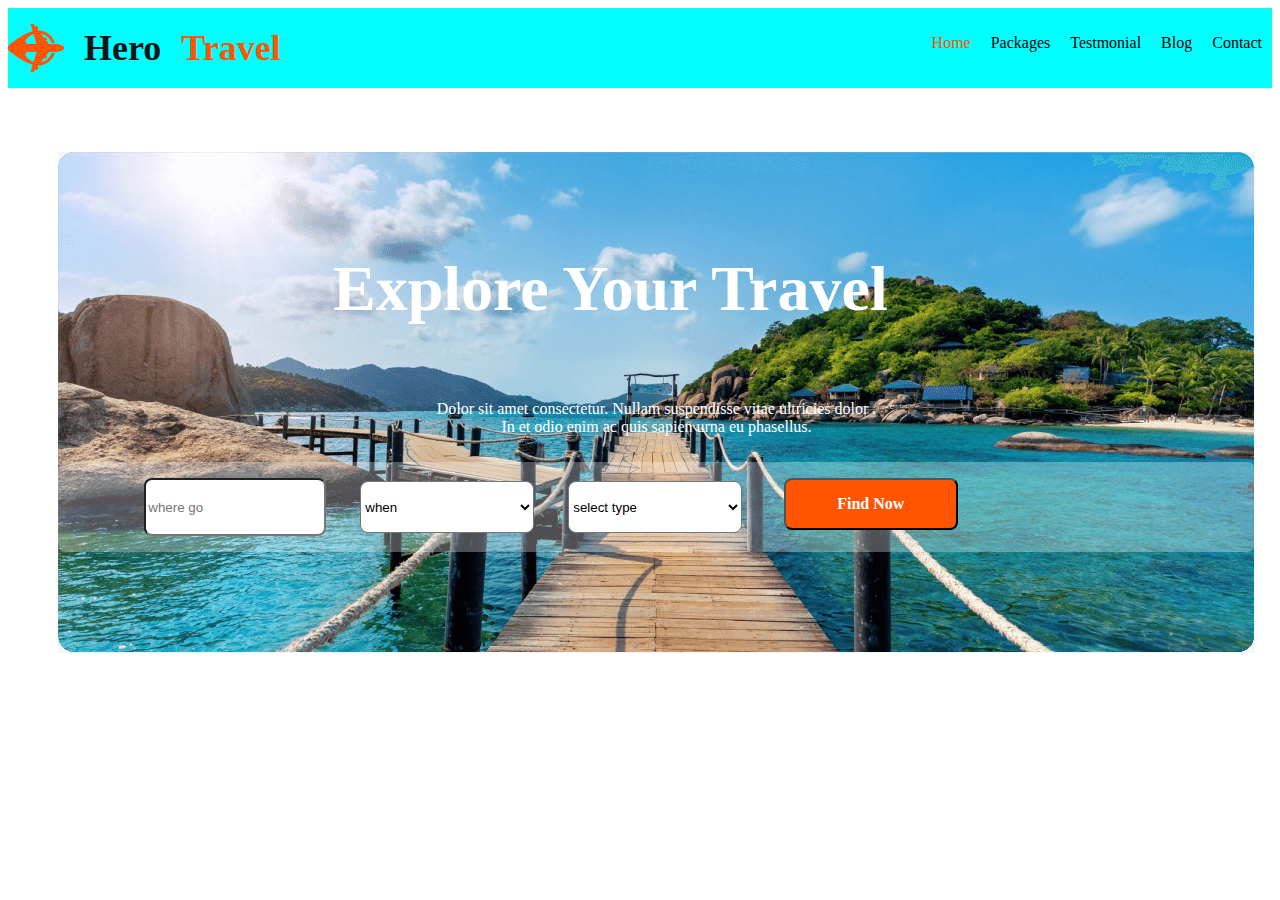
==== index.html @ 2304d4e0 "added 2nd section" ====
<!DOCTYPE html>
<html lang="en">

<head>
    <meta charset="UTF-8">
    <meta name="viewport" content="width=device-width, initial-scale=">
    <title>TRAVEL BLOG</title>
    <link rel="stylesheet" href="style/travel.css">
</head>

<body>
    <header>
        <nav>

            <div class="nav-bar">
               

                <div> <p ><img src="Images/Group 40071 (2).png" alt=""> <span id="hero">Hero</span> <span id="travel-1">Travel</span></p></div>





                <div>
                    <ul>
                        <li id="home"><a href=""></a>Home</li>
                        <li><a href=""></a>Packages</li>
                        <li><a href=""></a>Testmonial</li>
                        <li><a href=""></a>Blog</li>
                        <li><a href=""></a>Contact</li>
                    </ul>
                </div>

            </div>
        </nav>
    </header>
    <main>
        <section class="banner">
            <div>
                <p class="heading">Explore Your Travel</p>
            </div>
            <div><p class="text-design">Dolor sit amet consectetur. Nullam suspendisse vitae ultricies dolor . <br> In et odio enim ac quis sapien urna eu phasellus.</p></div>
            <div class="form-section">
                <form action="">
                    <input type="text" placeholder="where go" id="box">
                    <select name="time" id="box">
                        <option value="night">when</option>
                        <option value="evening">evening</option>
                        <option value="morning">morning</option>
                        <option value="night"></option>
                    </select>
                    <select name="place" id="box">
                        <option value="whrew go">select type</option>
                        <option value="noyakhali">noyakhali</option>
                        <option value="cumilla">cumilla</option>
                        <option value="borisal">borisal</option>
                    </select>
                </form>
                
                <button id="button">Find Now</button>
            </div>
        </section>
    </main>
</body>

</html>
---- style/travel.css ----
/* header related style */
.nav-bar {
    display: flex;
    background-color: aqua;
    justify-content: space-between;

}

#hero {
    color: #131318;
    font-family: Mulish;
    font-size: 36px;
    font-style: normal;
    font-weight: 800;
    line-height: normal;
}

#travel-1 {
    color: #FF5400;
    font-family: Mulish;
    font-size: 36px;
    font-style: normal;
    font-weight: 800;
    line-height: normal;
}

#home {
    color: #FF5400;
}

.nav-bar>div>p {
    align-items: center;
    display: flex;
    gap: 20px;
}

.nav-bar>div>ul {
    display: flex;
}

.nav-bar li {
    list-style-type: none;
    padding: 10px;
}




/* banner rellated style */
.banner {
    background-image: url(../Images/Group\ 13\ \(1\)\ \(1\).png);
    height: 501px;
    width: 1197px;
    background-repeat: no-repeat;
    margin-left: 50px;
}

.heading {
    color: #FFF;
    font-family: Mulish;
    font-size: 64px;
    font-style: normal;
    font-weight: 800;
    padding-left: 275px;
    padding-top: 100px;
}

.text-design {
    color: #FFF;
    text-align: center;
    font-family: Mulish;
    font-size: 16px;
    font-style: normal;
    font-weight: 400;
   padding: 10px 50px;
    
}

.form-section {
    display: flex;
    border-radius: 8px;
    background: rgba(255, 255, 255, 0.30);
    padding: 16px;
    align-items: flex-start;
    gap: 24px;
    padding-left: 70px;
    justify-content:space-around;
}

#box {
    border-radius: 8px;
    background: #FFF;
    width: 174px;
    height: 52px;
    flex-shrink: 0;
    margin:0px 15px;
    
}

#button {
    border-radius: 8px;
    background-color: #FF5400;
    width: 174px;
    height: 52px;
    flex-shrink: 0;
    margin-right: 280px;
 
    /* text related */
    color: #FFF;
    text-align: center;
    font-family: Mulish;
    font-size: 16px;
    font-style: normal;
    font-weight: 700;
    line-height: normal;
}
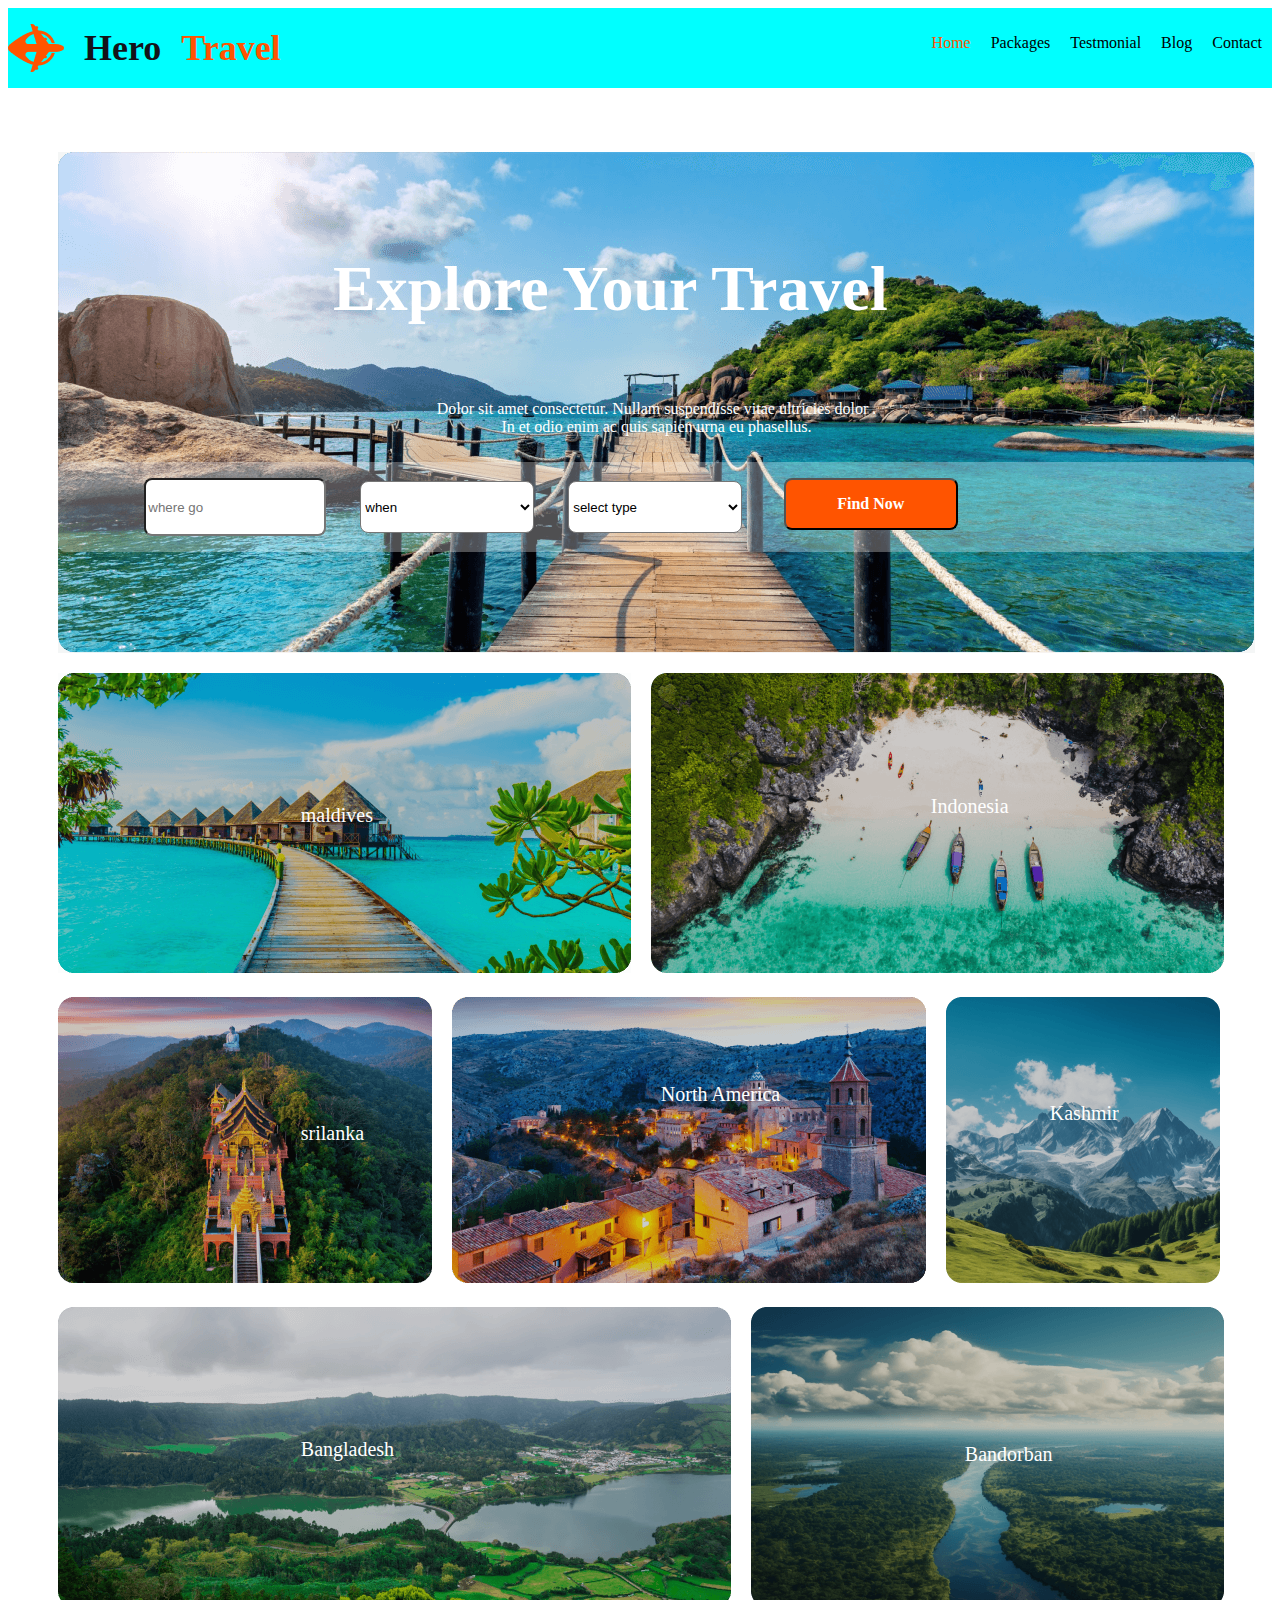
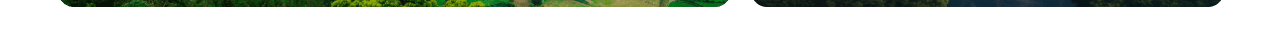
==== commit 56db38d4: "added a destination section" ====
--- a/index.html
+++ b/index.html
@@ -13,9 +13,12 @@
         <nav>
 
             <div class="nav-bar">
-               
 
-                <div> <p ><img src="Images/Group 40071 (2).png" alt=""> <span id="hero">Hero</span> <span id="travel-1">Travel</span></p></div>
+
+                <div>
+                    <p><img src="Images/Group 40071 (2).png" alt=""> <span id="hero">Hero</span> <span
+                            id="travel-1">Travel</span></p>
+                </div>
 
 
 
@@ -35,11 +38,16 @@
         </nav>
     </header>
     <main>
+        <!-- 2nd section -->
+
         <section class="banner">
             <div>
                 <p class="heading">Explore Your Travel</p>
             </div>
-            <div><p class="text-design">Dolor sit amet consectetur. Nullam suspendisse vitae ultricies dolor . <br> In et odio enim ac quis sapien urna eu phasellus.</p></div>
+            <div>
+                <p class="text-design">Dolor sit amet consectetur. Nullam suspendisse vitae ultricies dolor . <br> In et
+                    odio enim ac quis sapien urna eu phasellus.</p>
+            </div>
             <div class="form-section">
                 <form action="">
                     <input type="text" placeholder="where go" id="box">
@@ -56,10 +64,69 @@
                         <option value="borisal">borisal</option>
                     </select>
                 </form>
-                
+
                 <button id="button">Find Now</button>
             </div>
         </section>
+
+        <!-- destination section .there have two content.there is img and text related html -->
+
+       <section class="destination">
+        <div class="maldives-container">
+            <div><img src="Images/Rectangle 5.png" alt=""></div>
+            <div id="maldives">maldives</div>
+
+
+            <div id="indonesia">Indonesia</div>
+            <div><img src="Images/Rectangle 8.png" alt=""></div>
+        </div>
+        <!-- srilanka container -->
+
+
+        <div class="srilanka-container">
+           
+            <div><img src="Images/Rectangle 6.png" alt=""></div>
+            <div id="srilanka">srilanka</div>
+            <div id="north">North America</div>
+            <div><img src="Images/Rectangle 7.png" alt=""></div>
+
+
+
+            <div id="kashmir">Kashmir</div>
+            <div><img src="Images/Rectangle 9.png" alt=""></div>
+
+        </div>
+        <!-- bandorban banner -->
+
+        <div class="bandorban-banner">
+           
+            <div><img src="Images/Rectangle 10.png" alt=""></div>
+            <div id="bangladesh">Bangladesh</div>
+            <div id="bandorban">Bandorban</div>
+
+            <div><img src="Images/Rectangle 11.png" alt=""></div>
+        </div>
+    </section>
+
+
+
+
+
+
+
+
+
+
+
+
+
+
+
+
+
+
+
+        </div>
     </main>
 </body>
 
--- a/style/travel.css
+++ b/style/travel.css
@@ -72,8 +72,8 @@
     font-size: 16px;
     font-style: normal;
     font-weight: 400;
-   padding: 10px 50px;
-    
+    padding: 10px 50px;
+
 }
 
 .form-section {
@@ -84,7 +84,7 @@
     align-items: flex-start;
     gap: 24px;
     padding-left: 70px;
-    justify-content:space-around;
+    justify-content: space-around;
 }
 
 #box {
@@ -93,8 +93,8 @@
     width: 174px;
     height: 52px;
     flex-shrink: 0;
-    margin:0px 15px;
-    
+    margin: 0px 15px;
+
 }
 
 #button {
@@ -104,7 +104,7 @@
     height: 52px;
     flex-shrink: 0;
     margin-right: 280px;
- 
+
     /* text related */
     color: #FFF;
     text-align: center;
@@ -113,4 +113,172 @@
     font-style: normal;
     font-weight: 700;
     line-height: normal;
+}
+
+/* image related style */
+.destination {
+    margin-top: 20px;
+    margin-left: 50px;
+}
+
+
+
+.maldives-container,
+.srilanka-container,
+.bandorban-banner {
+    display: flex;
+    position: relative;
+    gap: 20px;
+    margin-bottom: 20px;
+}
+
+/* destination text section */
+#maldives {
+    position: absolute;
+    top: 43%;
+    left: 20%;
+
+    color: #FFF;
+    font-size: 20px;
+}
+
+#indonesia {
+    position: absolute;
+    top: 43%;
+    left: 20%;
+    transform: translate(630px, -9px);
+    color: #FFF;
+    font-size: 20px;
+}
+
+
+
+#srilanka {
+    position: absolute;
+    top: 43%;
+    left: 20%;
+
+    color: #FFF;
+    font-size: 20px;
+}
+
+#north {
+    position: absolute;
+    top: 43%;
+    left: 20%;
+    transform: translate(360px, -39px);
+    color: #FFF;
+    font-size: 20px;
+}
+
+#kashmir {
+    position: absolute;
+    top: 43%;
+    left: 20%;
+    transform: translate(749px, -20px);
+    color: #FFF;
+    font-size: 20px;
+}
+
+#bangladesh {
+    position: absolute;
+    top: 43%;
+    left: 20%;
+
+    color: #FFF;
+    font-size: 20px;
+}
+
+#bandorban {
+    position: absolute;
+    top: 43%;
+    left: 20%;
+    transform: translate(664px, 5px);
+    color: #FFF;
+    font-size: 20px;
+}
+
+
+
+
+
+
+
+
+
+
+
+
+
+/* responsive media qurery */
+
+@media screen and (max-width:576px) {
+
+    .banner {
+        width: 335px;
+        height: 483px;
+        flex-shrink: 0;
+        background-size: 335px 483px;
+    }
+
+    .heading {
+        font-size: 22px;
+        padding: 0px 64px 2px 86px;
+        width: 200px;
+        padding-top: 12px;
+    }
+
+    .text-design {
+        font-size: 14px;
+        padding: 5px;
+    }
+
+    .form-section {
+        flex-direction: column;
+        width: 255px;
+        height: 40px;
+        flex-shrink: 0;
+        padding-top: 100px;
+        gap: 5px;
+
+
+
+    }
+
+    #box {
+        margin-bottom: 5px;
+        height: 52px;
+        width: 200px;
+
+    }
+
+    #button {
+        margin-left: 15px;
+        width: 200px;
+    }
+
+    /* destination section related responsive */
+
+    .destination>div img{
+        width: 335px;
+        height: 176px;
+
+    }
+    
+    .maldives-container,
+.srilanka-container,
+.bandorban-banner{
+    
+    flex-direction: column;
+}
+        
+    
+        
+
+
+
+
+
+
+
 }